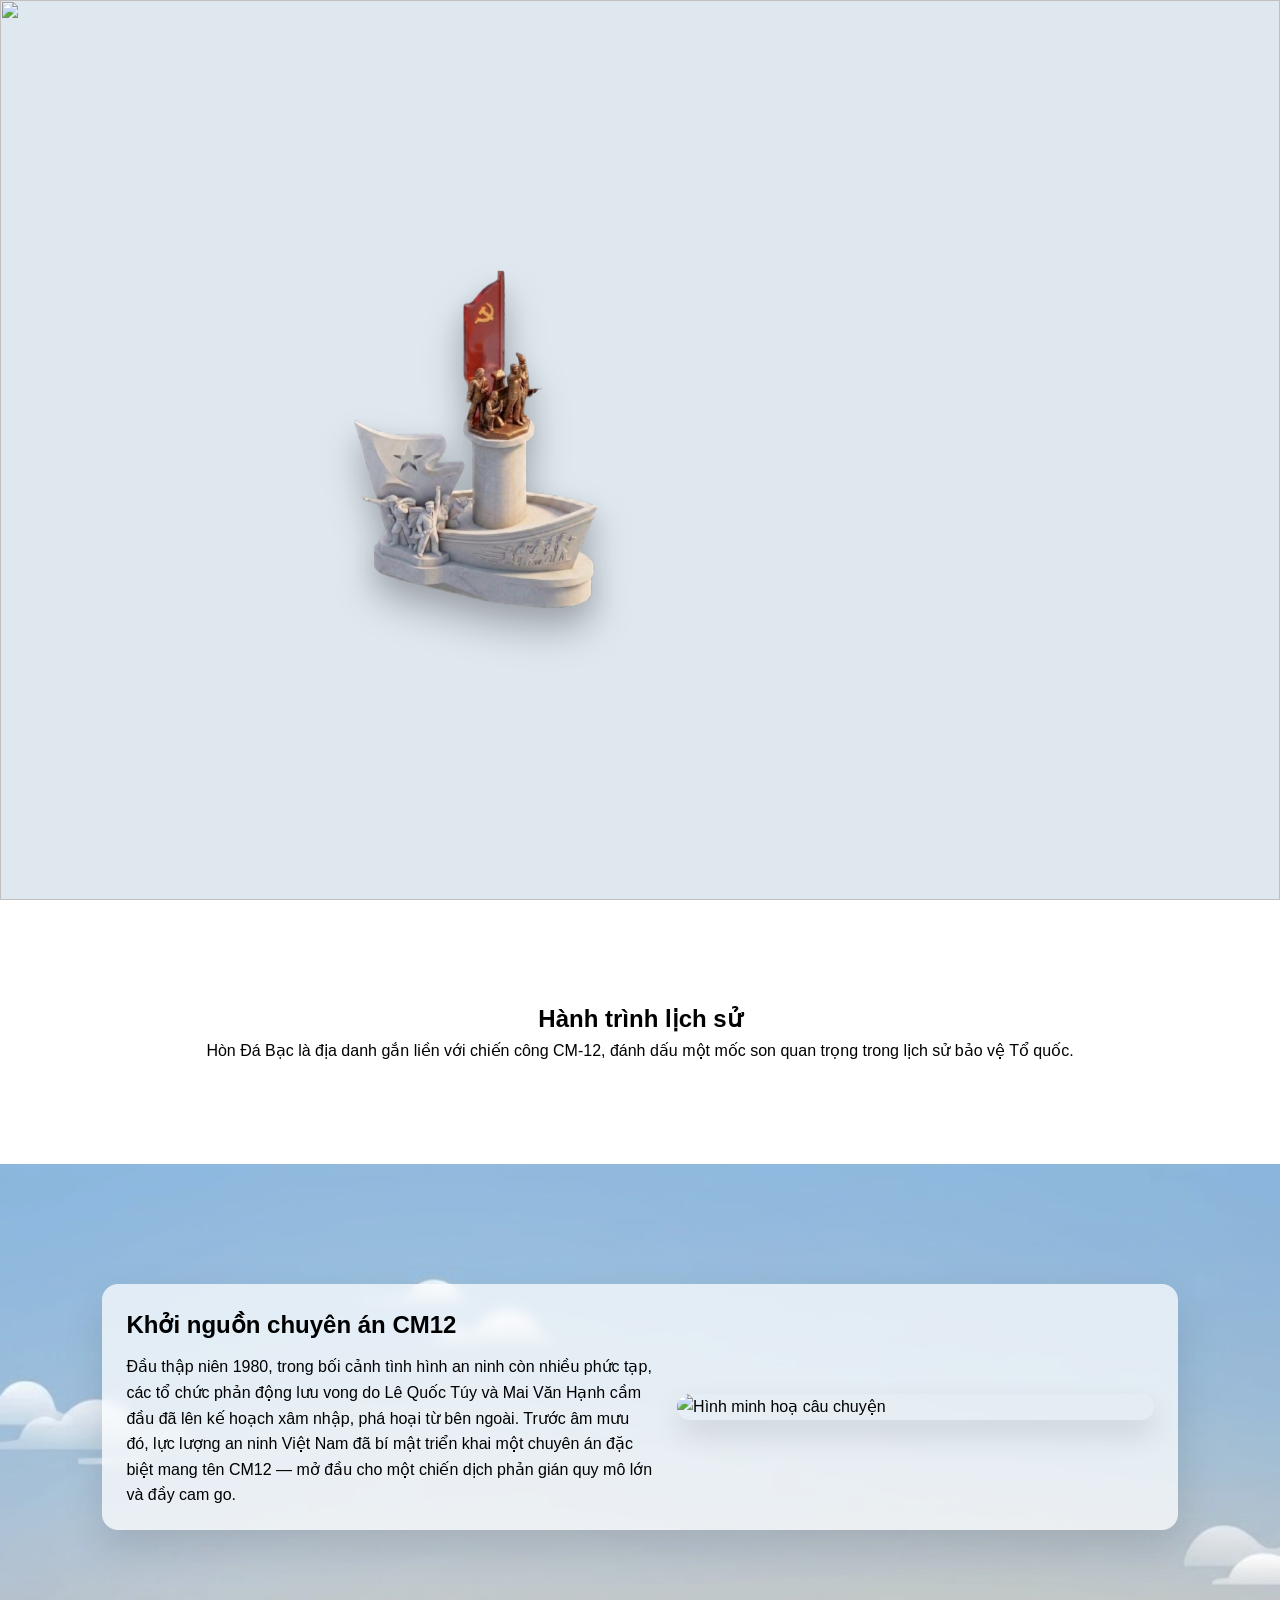
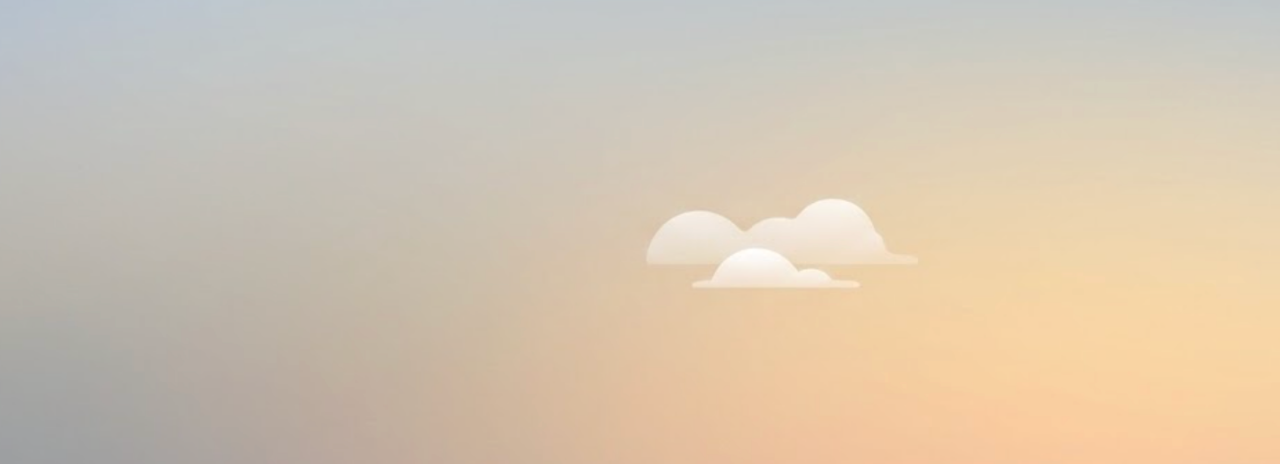
==== index.html @ 14717480 "first commit" ====
<!DOCTYPE html>
<html lang="vi">
<head>
  <meta charset="UTF-8" />
  <meta name="viewport" content="width=device-width, initial-scale=1.0"/>
  <title>Bảo tàng Chiến thắng CM-12</title>
  <link rel="stylesheet" href="style.css" />
</head>
<body>
  <section class="hero">
    <div class="hero__stage">
      <img class="hero__bg" src="images/honDaBac.png" alt="" />
      <div class="hero__dim" aria-hidden="true"></div>

      <img
        class="hero__asset hero__asset--monument"
        src="images/honDaBac-asset.png"
        alt="Cụm tượng đài di tích Hòn Đá Bạc"
        draggable="false"
        tabindex="0"
        role="button"
        aria-haspopup="dialog"
        aria-expanded="false"
      />

      <div class="hero__info" role="dialog" aria-modal="false" aria-hidden="true">
        <button class="hero__infoClose" type="button" aria-label="Đóng giới thiệu">×</button>
        <p class="hero__infoText">
          Di tích Hòn Đá Bạc – Trung tâm chỉ huy kế hoạch phản gián CM-12
        </p>
      </div>
    </div>
  </section>

  <section class="intro">
    <h2>Hành trình lịch sử</h2>
    <p>
      Hòn Đá Bạc là địa danh gắn liền với chiến công CM-12,
      đánh dấu một mốc son quan trọng trong lịch sử bảo vệ Tổ quốc.
    </p>
  </section>

  <!-- PHẦN KỂ CHUYỆN -->
  <section class="story" id="story">
    <!-- Container trắng (GIỐNG Ý BẠN): chứa cả ảnh + text nằm cạnh nhau -->
    <div class="story__content">
      <div class="story__contentGrid">
        <div class="story__contentText">
          <h2>Khởi nguồn chuyên án CM12</h2>
          <p>Đầu thập niên 1980, trong bối cảnh tình hình an ninh còn nhiều phức tạp, các tổ chức phản động lưu vong do Lê Quốc Túy và Mai Văn Hạnh cầm đầu đã lên kế hoạch xâm nhập, phá hoại từ bên ngoài. Trước âm mưu đó, lực lượng an ninh Việt Nam đã bí mật triển khai một chuyên án đặc biệt mang tên CM12 — mở đầu cho một chiến dịch phản gián quy mô lớn và đầy cam go.</p>
        </div>

        <div class="story__contentMedia">
          <img src="images/story1.png" alt="Hình minh hoạ câu chuyện" draggable="false" />
        </div>
      </div>
    </div>
  </section>

  <script src="script.js"></script>
</body>
</html>
---- style.css ----
* {
  margin: 0;
  padding: 0;
  box-sizing: border-box;
  font-family: Arial, sans-serif;
}

body {
  line-height: 1.6;
}

/* HERO */
.hero {
  height: 100vh;
  position: relative;
  overflow: hidden;
  background: #dfe7ef;
}

.hero__stage {
  position: relative;
  width: 100%;
  height: 100%;
}

.hero__bg {
  position: absolute;
  inset: 0;
  width: 100%;
  height: 100%;
  object-fit: cover;
  object-position: center;
}

.hero__dim {
  position: absolute;
  inset: 0;
  background: rgba(0, 0, 0, 0.0);
  transition: background 260ms ease;
  pointer-events: none;
  z-index: 1;
}

.hero__asset {
  position: absolute;
  user-select: none;
  pointer-events: none;
  height: auto;
  transform-origin: 50% 100%;
  will-change: transform, filter;
  z-index: 2;
}

.hero__asset--monument {
  left: 27%;
  top: 70%;
  width: min(300px, 35vw);

  --dx: 150px;
  --dy: -10px;

  transform: translate(-50%, -100%) translate(var(--dx), var(--dy));
  transition: transform 260ms ease, filter 260ms ease;

  filter: drop-shadow(0 22px 20px rgba(0, 0, 0, 0.22))
    drop-shadow(0 10px 12px rgba(0, 0, 0, 0.12)) contrast(1.02)
    saturate(1.03);
}

.hero__asset--monument {
  pointer-events: auto;
  cursor: pointer;
}

.hero__asset--monument:hover {
  transform: translate(-50%, -100%) translate(var(--dx), var(--dy))
    translateY(-8px) scale(1.03);

  filter: drop-shadow(0 42px 34px rgba(0, 0, 0, 0.32))
    drop-shadow(0 18px 18px rgba(0, 0, 0, 0.18)) contrast(1.06)
    saturate(1.08);
}

.hero__asset--monument:focus-visible {
  outline: 3px solid rgba(255, 255, 255, 0.9);
  outline-offset: 6px;
}

.hero.is-info-open .hero__dim {
  background: rgba(0, 0, 0, 0.45);
}

.hero.is-info-open .hero__asset--monument {
  transform: translate(-50%, -100%) translate(var(--dx), var(--dy))
    translateY(-8px) scale(1.03);

  filter: drop-shadow(0 42px 34px rgba(0, 0, 0, 0.32))
    drop-shadow(0 18px 18px rgba(0, 0, 0, 0.18)) contrast(1.06)
    saturate(1.08);
}

.hero__info {
  position: absolute;
  z-index: 3;
  left: 0;
  top: 0;

  opacity: 0;
  visibility: hidden;
  pointer-events: none;

  transform: translateY(6px);
  transition: opacity 260ms ease, transform 260ms ease, visibility 0s linear 260ms;

  background: rgba(255, 255, 255, 0.92);
  color: #111;
  padding: 14px 16px;
  border-radius: 12px;
  max-width: 360px;
  box-shadow: 0 18px 40px rgba(0,0,0,0.22);
  backdrop-filter: blur(6px);
}

.hero.is-info-open .hero__info {
  opacity: 1;
  visibility: visible;
  pointer-events: auto;

  transform: translateY(0);
  transition: opacity 260ms ease, transform 260ms ease, visibility 0s;
}

.hero__infoText {
  font-size: 16px;
  line-height: 1.35;
}

.hero__infoClose {
  position: absolute;
  top: 6px;
  right: 8px;
  border: 0;
  background: transparent;
  font-size: 22px;
  line-height: 1;
  cursor: pointer;
  padding: 4px 6px;
}

@media (max-width: 768px) {
  .hero__asset--monument {
    left: 50%;
    top: 74%;
    width: min(280px, 62vw);
  }
}

@media (hover: none) {
  .hero__asset--monument:hover {
    transform: translate(-50%, -100%) translate(var(--dx), var(--dy));
    filter: drop-shadow(0 22px 20px rgba(0, 0, 0, 0.22))
      drop-shadow(0 10px 12px rgba(0, 0, 0, 0.12)) contrast(1.02)
      saturate(1.03);
  }
}

/* INTRO */
.intro {
  padding: 100px 15%;
  text-align: center;
}

/* STORY */
.story {
  min-height: 100vh;
  padding: 120px 8%;
  position: relative;

  background-image: url("images/background.png");
  background-size: cover;
  background-position: center;
  background-repeat: no-repeat;
}

/*
  Đây là "container trắng chứa text" như bạn nói:
  bây giờ nó sẽ CHỨA luôn cả ảnh + text nằm cạnh nhau.
*/
.story__content {
  max-width: 1100px;
  margin: 0 auto;

  padding: 22px 24px;
  border-radius: 16px;
  background: rgba(255, 255, 255, 0.72);
  backdrop-filter: blur(6px);
  box-shadow: 0 18px 40px rgba(0,0,0,0.12);
}

.story__contentGrid {
  display: grid;
  grid-template-columns: 1.05fr 0.95fr;
  gap: 24px;
  align-items: center;
}

.story__contentText h2 {
  margin-bottom: 10px;
}

.story__contentMedia img {
  width: 100%;
  height: auto;
  display: block;
  border-radius: 14px;
  box-shadow: 0 14px 30px rgba(0,0,0,0.12);
  user-select: none;
  pointer-events: none;
}

@media (max-width: 900px) {
  .story__contentGrid {
    grid-template-columns: 1fr;
  }
}
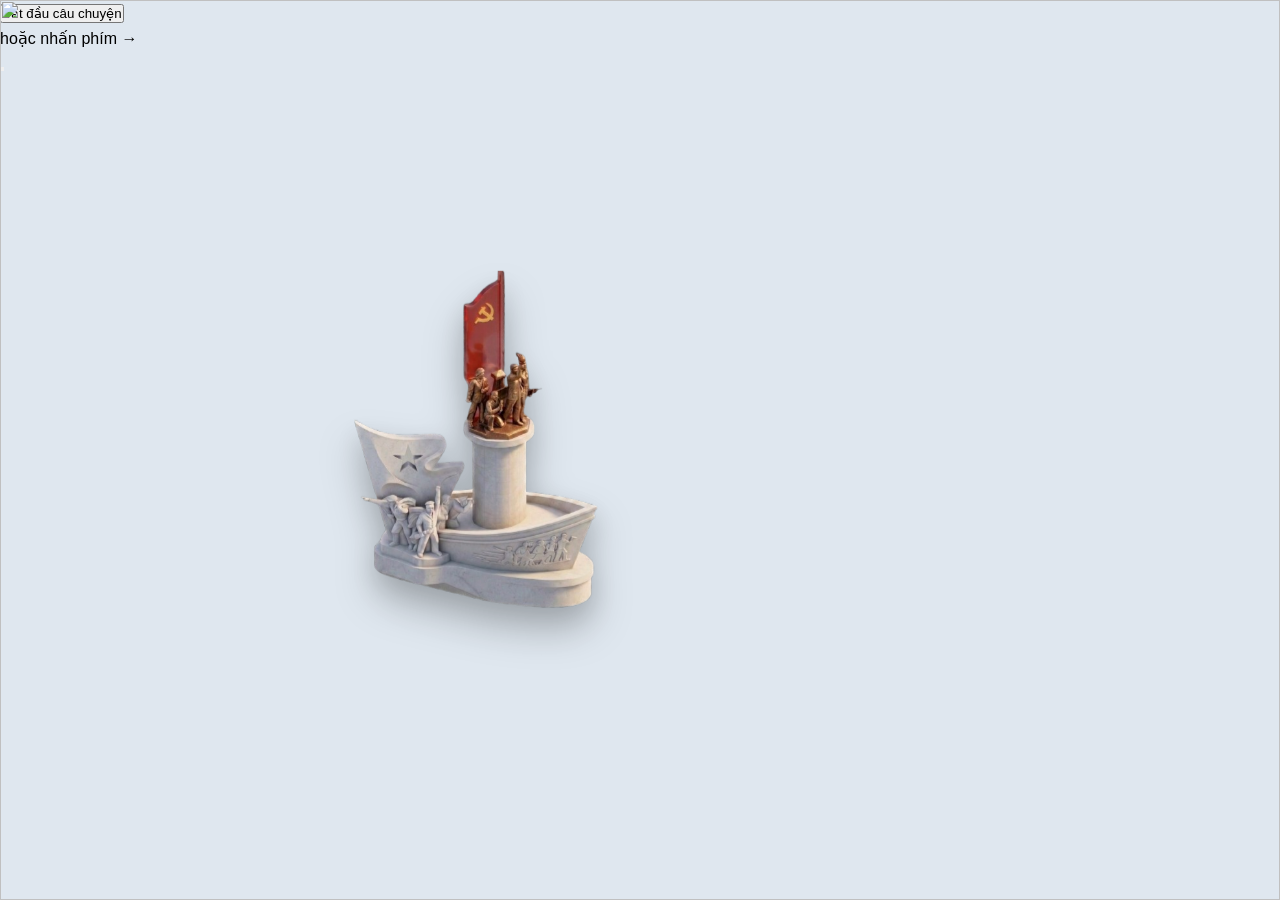
==== commit 22c501cb: "Update index.html" ====
--- a/index.html
+++ b/index.html
@@ -7,7 +7,7 @@
   <link rel="stylesheet" href="style.css" />
 </head>
 <body>
-  <section class="hero">
+  <section class="hero slide" id="hero">
     <div class="hero__stage">
       <img class="hero__bg" src="images/honDaBac.png" alt="" />
       <div class="hero__dim" aria-hidden="true"></div>
@@ -29,34 +29,22 @@
           Di tích Hòn Đá Bạc – Trung tâm chỉ huy kế hoạch phản gián CM-12
         </p>
       </div>
-    </div>
-  </section>
 
-  <section class="intro">
-    <h2>Hành trình lịch sử</h2>
-    <p>
-      Hòn Đá Bạc là địa danh gắn liền với chiến công CM-12,
-      đánh dấu một mốc son quan trọng trong lịch sử bảo vệ Tổ quốc.
-    </p>
-  </section>
+      <!-- NÚT LỚN CHUYỂN SANG STORY -->
+      <div class="hero__cta">
+        <button class="hero__btn" id="toStoryBtn" type="button">
+          Bắt đầu câu chuyện
+        </button>
+        <div class="hero__ctaHint">hoặc nhấn phím →</div>
+      </div>
 
-  <!-- PHẦN KỂ CHUYỆN -->
-  <section class="story" id="story">
-    <!-- Container trắng (GIỐNG Ý BẠN): chứa cả ảnh + text nằm cạnh nhau -->
-    <div class="story__content">
-      <div class="story__contentGrid">
-        <div class="story__contentText">
-          <h2>Khởi nguồn chuyên án CM12</h2>
-          <p>Đầu thập niên 1980, trong bối cảnh tình hình an ninh còn nhiều phức tạp, các tổ chức phản động lưu vong do Lê Quốc Túy và Mai Văn Hạnh cầm đầu đã lên kế hoạch xâm nhập, phá hoại từ bên ngoài. Trước âm mưu đó, lực lượng an ninh Việt Nam đã bí mật triển khai một chuyên án đặc biệt mang tên CM12 — mở đầu cho một chiến dịch phản gián quy mô lớn và đầy cam go.</p>
-        </div>
-
-        <div class="story__contentMedia">
-          <img src="images/story1.png" alt="Hình minh hoạ câu chuyện" draggable="false" />
-        </div>
-      </div>
+      <!-- MŨI TÊN MỜ BÊN PHẢI (tuỳ thích) -->
+      <button class="nav nav--right" id="toStoryArrow" type="button" aria-label="Tới câu chuyện (story1)">
+        <span class="nav__icon" aria-hidden="true"></span>
+      </button>
     </div>
   </section>
 
   <script src="script.js"></script>
 </body>
-</html>+</html>
